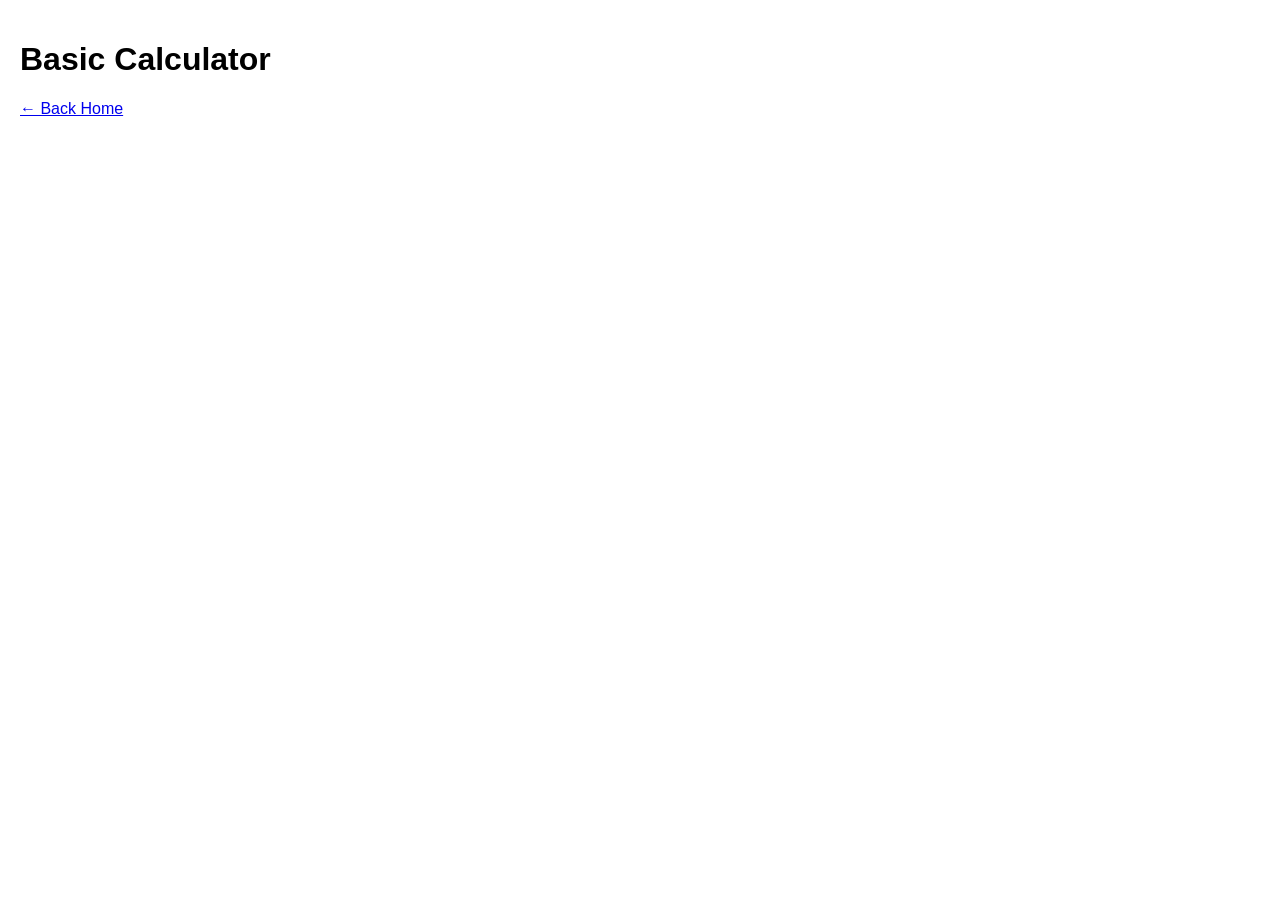
==== pages/basic.html @ debdf584 "Initial project structure and page setup" ====
<!DOCTYPE html>
<html lang="en">
<head>
    <meta charset="UTF-8">
    <meta name="viewport" content="width=device-width, initial-scale=1.0">
    <title>Basic Calculator | COOL CALC</title>
    <link rel="stylesheet" href="../css/basic.css">
</head>
<body>

    <h1>Basic Calculator</h1>
    <a href="../index.html">← Back Home</a> 

    <script src="../js/basic.js"></script>
    
</body>
</html>
---- css/basic.css ----
body {
    margin: 0;
    padding: 20px;
    font-family: Arial, sans-serif;
}
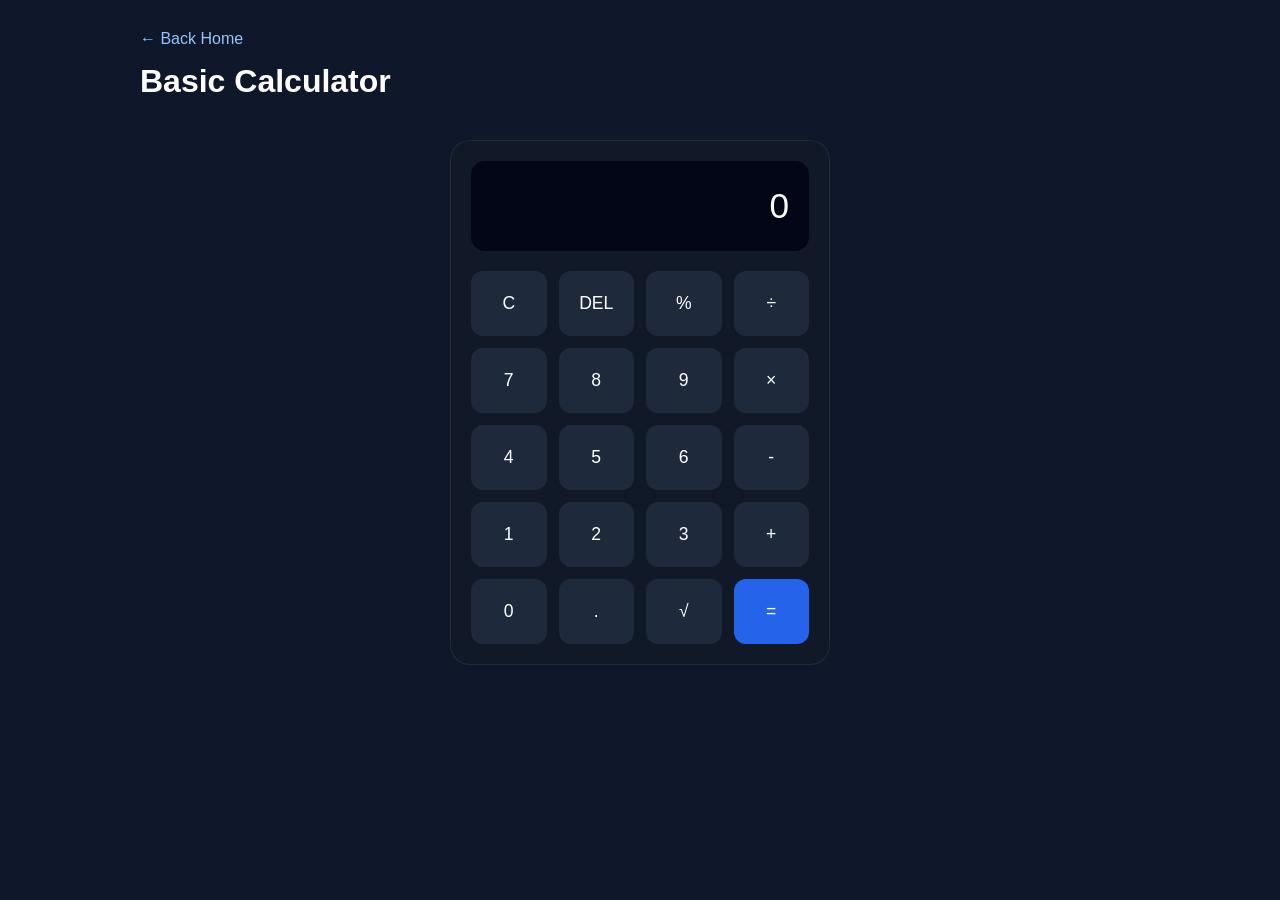
==== commit eec05025: "Made basic calculator interface" ====
--- a/pages/basic.html
+++ b/pages/basic.html
@@ -8,10 +8,50 @@
 </head>
 <body>
 
-    <h1>Basic Calculator</h1>
-    <a href="../index.html">← Back Home</a> 
+    <header>
+        <a href="../index.html" class="back-link">← Back Home</a>
+        <h1>Basic Calculator</h1>
+    </header>
+
+    <main>
+
+        <div class="calculator">
+
+            <div class="display">0</div>
+
+            <div class="buttons">
+
+                <button>C</button>
+                <button>DEL</button>
+                <button>%</button>
+                <button>÷</button>
+
+                <button>7</button>
+                <button>8</button>
+                <button>9</button>
+                <button>×</button>
+
+                <button>4</button>
+                <button>5</button>
+                <button>6</button>
+                <button>-</button>
+
+                <button>1</button>
+                <button>2</button>
+                <button>3</button>
+                <button>+</button>
+
+                <button>0</button>
+                <button>.</button>
+                <button>√</button>
+                <button>=</button>
+            </div>
+
+        </div>
+
+    </main>
 
     <script src="../js/basic.js"></script>
-    
+
 </body>
 </html>
--- a/css/basic.css
+++ b/css/basic.css
@@ -1,5 +1,94 @@
-body {
-    margin: 0;
-    padding: 20px;
-    font-family: Arial, sans-serif;
+*{
+    margin:0;
+    padding:0;
+    box-sizing:border-box;
+}
+
+body{
+    min-height:100vh;
+    font-family:Arial,sans-serif;
+    background:#0f172a;
+    color:white;
+    padding:30px;
+}
+
+header{
+    max-width:1000px;
+    margin:auto;
+    margin-bottom:40px;
+}
+
+.back-link{
+    color:#93c5fd;
+    text-decoration:none;
+}
+
+header h1{
+    margin-top:15px;
+}
+
+main{
+    display:flex;
+    justify-content:center;
+}
+
+.calculator{
+    width:380px;
+    background:#111827;
+    border-radius:20px;
+    padding:20px;
+    border:1px solid rgba(255,255,255,0.08);
+}
+
+.display{
+    height:90px;
+    background:#020617;
+    border-radius:14px;
+    margin-bottom:20px;
+    display:flex;
+    align-items:center;
+    justify-content:flex-end;
+    padding:20px;
+    font-size:2.2rem;
+    overflow:hidden;
+}
+
+.buttons{
+    display:grid;
+    grid-template-columns:repeat(4,1fr);
+    gap:12px;
+}
+
+button{
+    height:65px;
+    border:none;
+    border-radius:12px;
+    cursor:pointer;
+    font-size:1.1rem;
+    background:#1e293b;
+    color:white;
+    transition:0.2s;
+}
+
+button:hover{
+    background:#334155;
+}
+
+button:last-child{
+    background:#2563eb;
+}
+
+button:last-child:hover{
+    background:#1d4ed8;
+}
+
+@media(max-width:500px){
+
+    body{
+        padding:15px;
+    }
+
+    .calculator{
+        width:100%;
+    }
 }
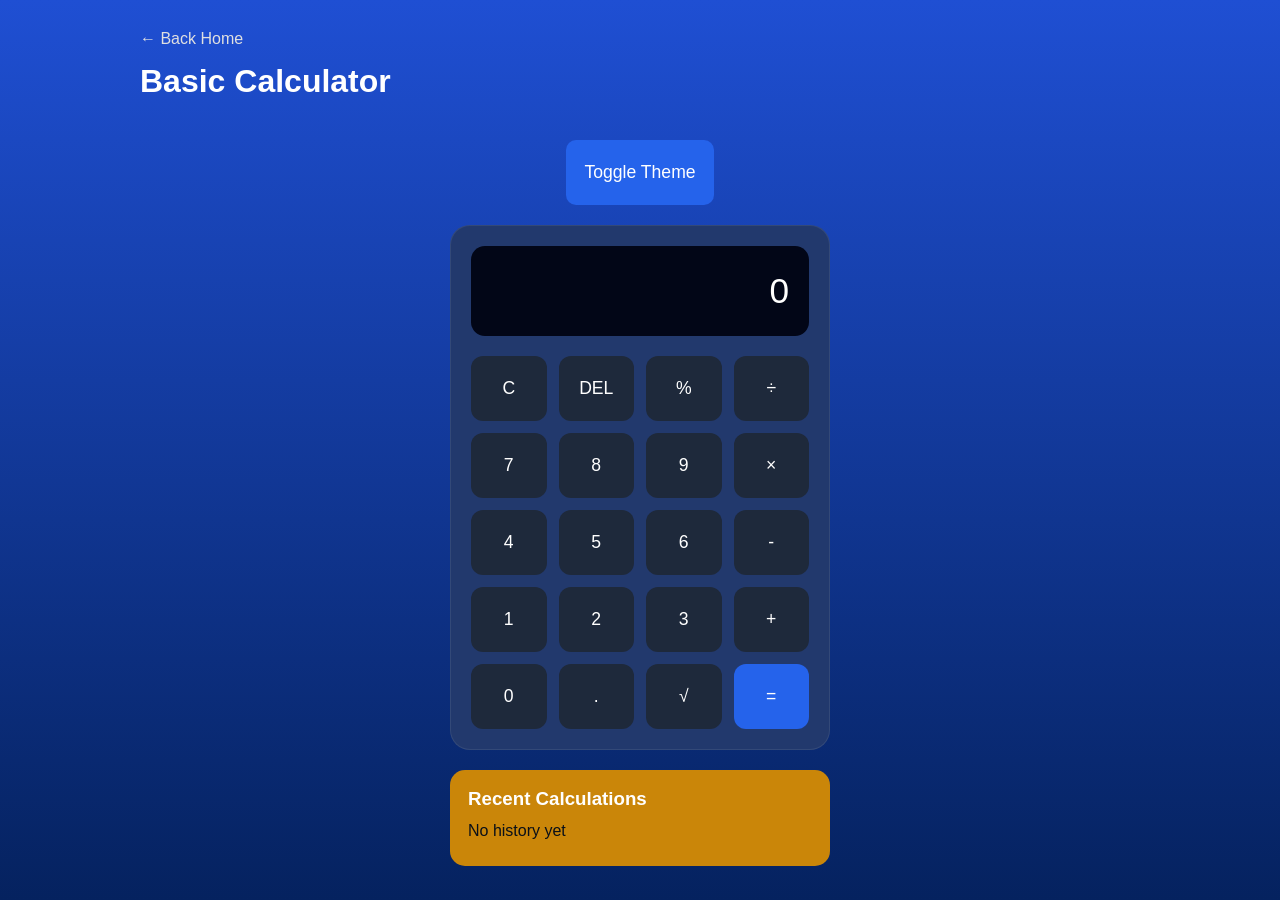
==== commit 5c3fcb39: "Final polish and ready to ship Made basic calc history and scientific calc history..." ====
--- a/pages/basic.html
+++ b/pages/basic.html
@@ -15,37 +15,50 @@
 
     <main>
 
+        <div class="page-tools">
+            <button id="theme-toggle">Toggle Theme</button>
+        </div>
+
         <div class="calculator">
 
-            <div class="display">0</div>
+            <div class="display" id="display">0</div>
 
             <div class="buttons">
 
-                <button>C</button>
-                <button>DEL</button>
-                <button>%</button>
-                <button>÷</button>
+                <button data-action="clear">C</button>
+                <button data-action="delete">DEL</button>
+                <button data-action="percent">%</button>
+                <button data-value="/">÷</button>
 
-                <button>7</button>
-                <button>8</button>
-                <button>9</button>
-                <button>×</button>
+                <button data-value="7">7</button>
+                <button data-value="8">8</button>
+                <button data-value="9">9</button>
+                <button data-value="*">×</button>
 
-                <button>4</button>
-                <button>5</button>
-                <button>6</button>
-                <button>-</button>
+                <button data-value="4">4</button>
+                <button data-value="5">5</button>
+                <button data-value="6">6</button>
+                <button data-value="-">-</button>
 
-                <button>1</button>
-                <button>2</button>
-                <button>3</button>
-                <button>+</button>
+                <button data-value="1">1</button>
+                <button data-value="2">2</button>
+                <button data-value="3">3</button>
+                <button data-value="+">+</button>
 
-                <button>0</button>
-                <button>.</button>
-                <button>√</button>
-                <button>=</button>
+                <button data-value="0">0</button>
+                <button data-value=".">.</button>
+                <button data-action="sqrt">√</button>
+                <button data-action="equals">=</button>
             </div>
+
+        </div>
+
+        <div class="history-box">
+
+            <h3>Recent Calculations</h3>
+            <ul id="history-list">
+                <li>No history yet</li>
+            </ul>
 
         </div>
 
--- a/css/basic.css
+++ b/css/basic.css
@@ -7,7 +7,7 @@
 body{
     min-height:100vh;
     font-family:Arial,sans-serif;
-    background:#0f172a;
+    background:linear-gradient(#1f4fd3, #05225f);
     color:white;
     padding:30px;
 }
@@ -19,7 +19,7 @@
 }
 
 .back-link{
-    color:#93c5fd;
+    color:#e0e0e0;
     text-decoration:none;
 }
 
@@ -29,12 +29,25 @@
 
 main{
     display:flex;
-    justify-content:center;
+    flex-direction:column;
+    align-items:center;
+}
+
+.page-tools{
+    margin-bottom:20px;
+}
+
+#theme-toggle{
+    padding:10px 18px;
+    border:none;
+    border-radius:10px;
+    cursor:pointer;
 }
 
 .calculator{
-    width:380px;
-    background:#111827;
+    width:100%;
+    max-width:380px;
+    background:#22396d;
     border-radius:20px;
     padding:20px;
     border:1px solid rgba(255,255,255,0.08);
@@ -51,6 +64,7 @@
     padding:20px;
     font-size:2.2rem;
     overflow:hidden;
+    word-break:break-all;
 }
 
 .buttons{
@@ -67,7 +81,6 @@
     font-size:1.1rem;
     background:#1e293b;
     color:white;
-    transition:0.2s;
 }
 
 button:hover{
@@ -82,13 +95,62 @@
     background:#1d4ed8;
 }
 
-@media(max-width:500px){
+.history-box{
+    width:100%;
+    max-width:380px;
+    margin-top:20px;
+    background:#ca8609;
+    padding:18px;
+    border-radius:15px;
+}
+
+.history-box h3{
+    margin-bottom:12px;
+}
+
+.history-box ul{
+    list-style:none;
+}
+
+.history-box li{
+    margin-bottom:8px;
+    color:#0a1018;
+}
+
+.light-mode{
+    background:#f5f5f5;
+    color:#111;
+}
+
+.light-mode .back-link{
+    color:#131010;
+}
+
+.light-mode .calculator{
+    background:white;
+}
+
+.light-mode .display{
+    background:#e5e7eb;
+    color:#111;
+}
+
+.light-mode .history-box{
+    background:rgba(199, 180, 180, 0.301);
+}
+
+@media(max-width:600px){
 
     body{
         padding:15px;
     }
 
-    .calculator{
-        width:100%;
+    .display{
+        font-size:1.8rem;
+    }
+
+    button{
+        height:58px;
+        font-size:1rem;
     }
 }
